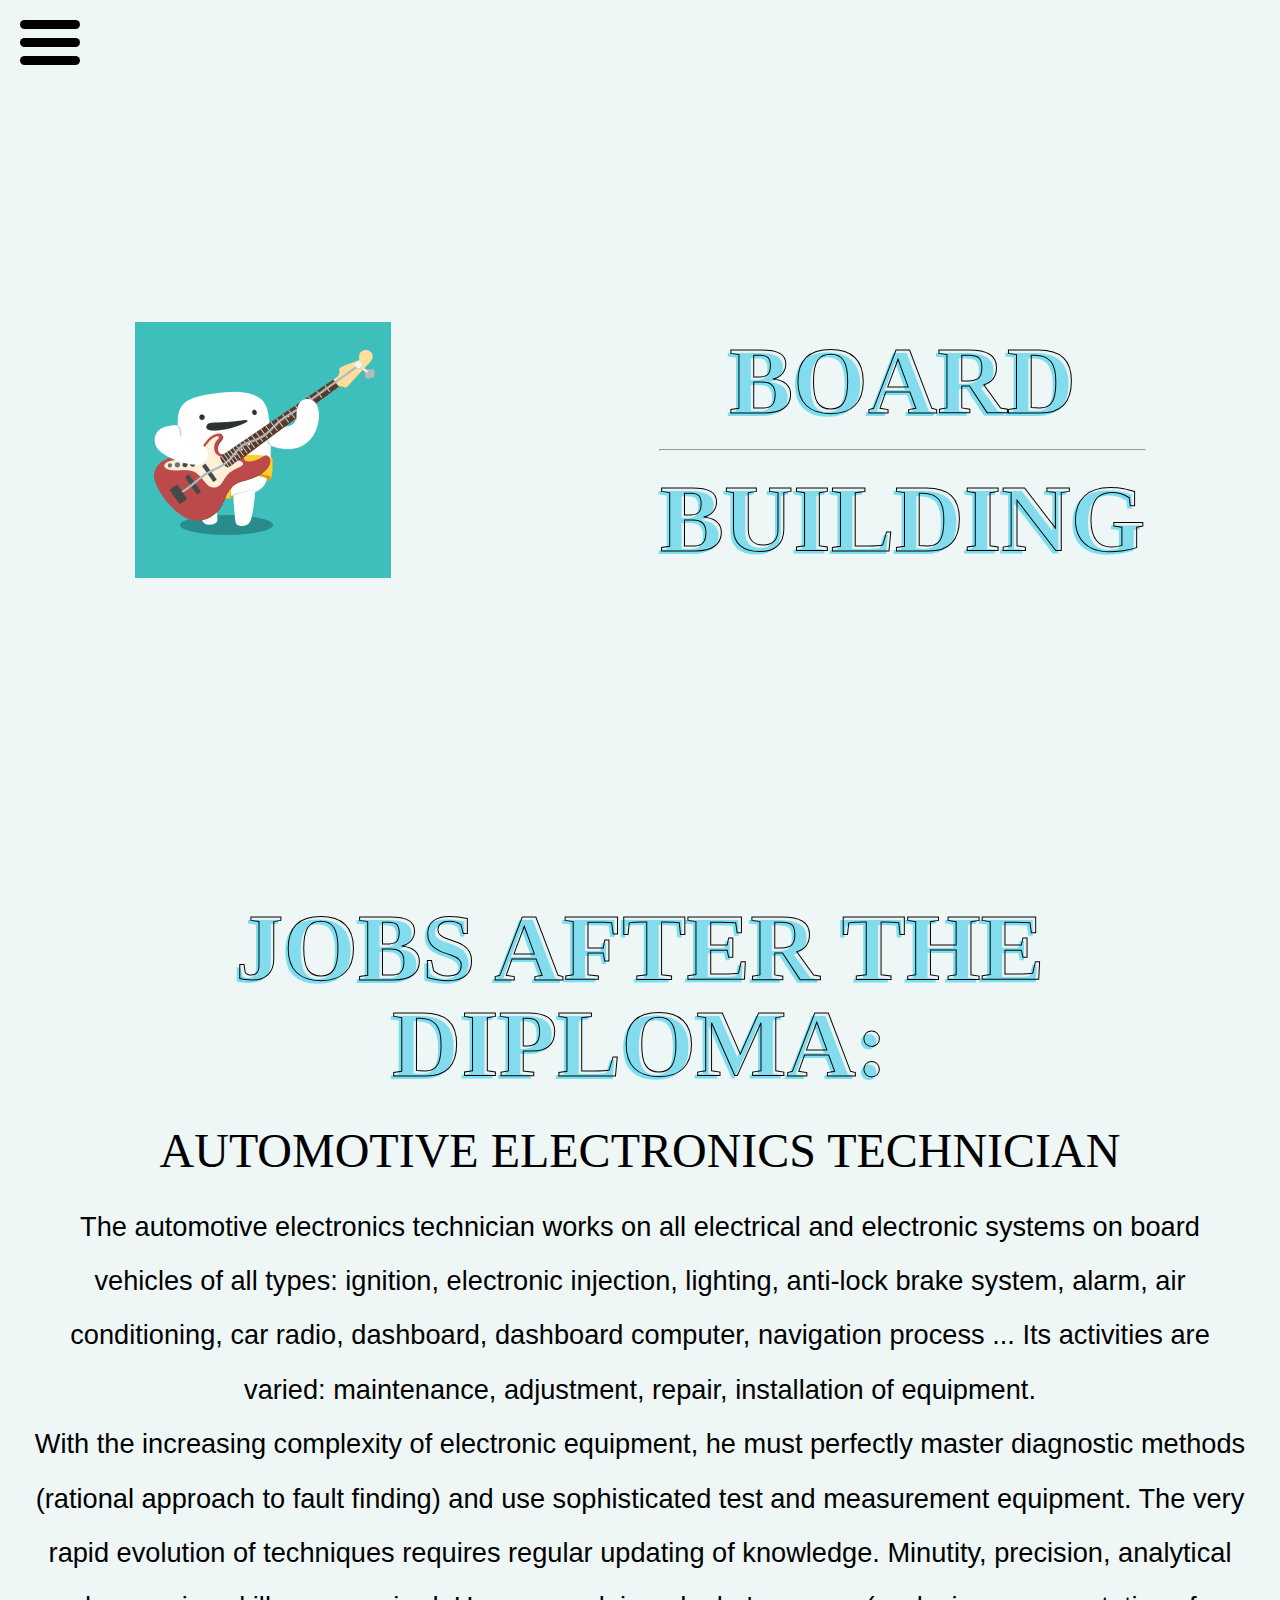
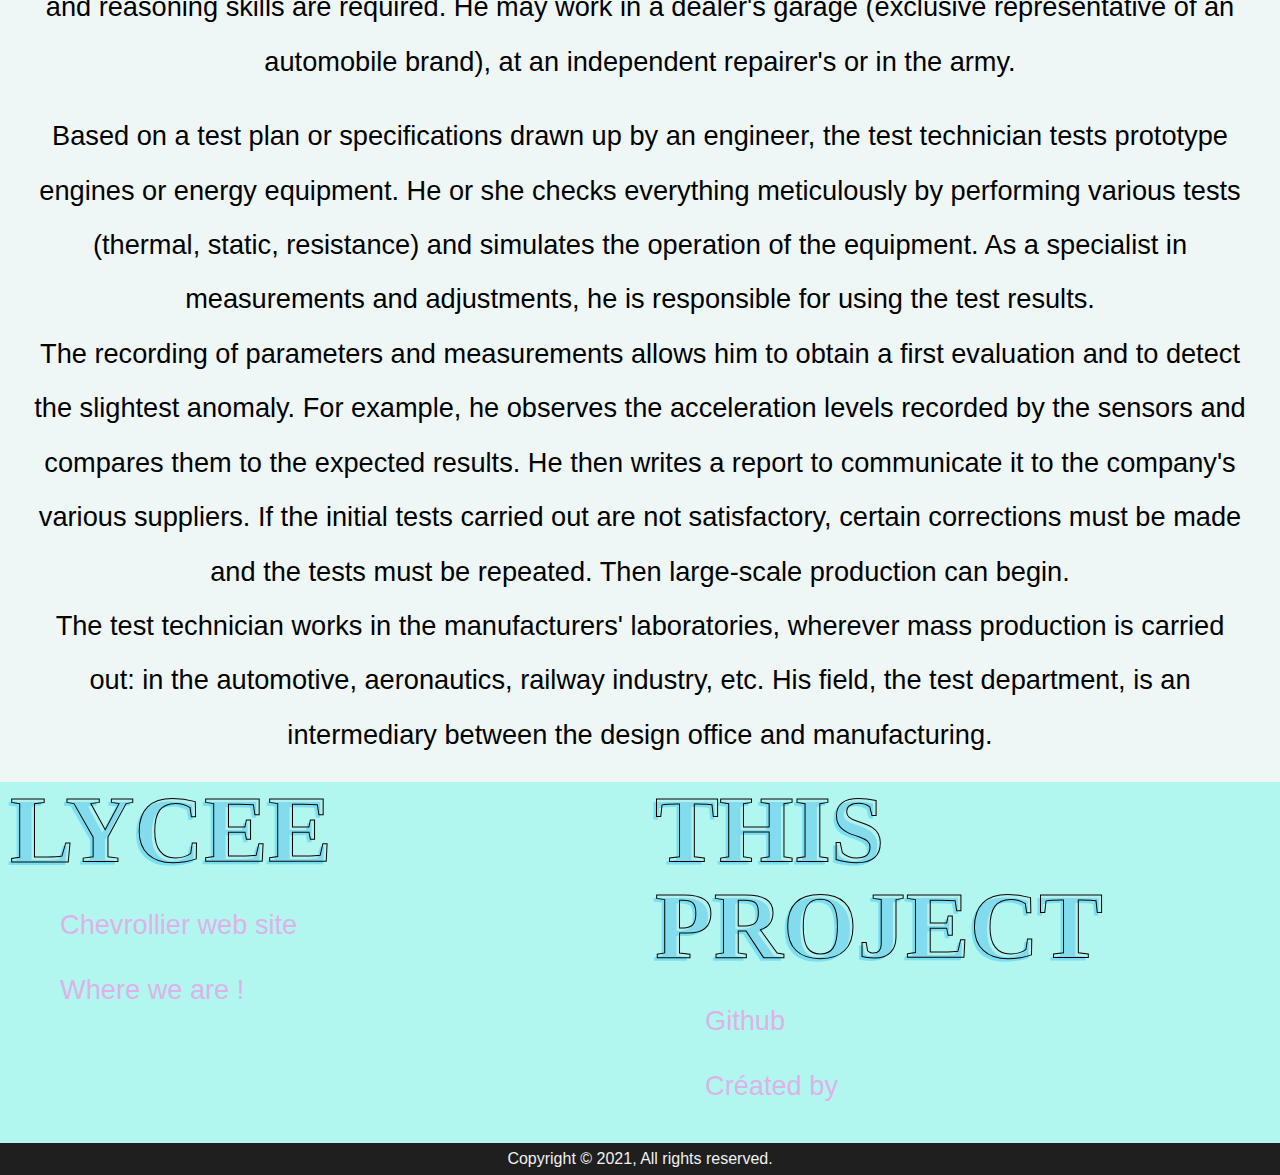
==== afterDiploma.html @ 03102db3 "Add after diploma page" ====
<html lang="en" dir="ltr">
  <head>
    <meta charset="UTF-8"/>
    <!-- Preload -->
    <link rel="preload" href="css/styles.css" as="style">
    <link rel="preload" href="src/index.js" as="script">

    <meta http-equiv="x-ua-compatible" content="ie=edge">
    <!-- Canonical -->
    <!-- <link rel="canonical" href="https://example.com"/> -->
    <!-- Robots -->
    <meta name="robots" content="index, nofollow">
    <!-- Device -->
    <!-- <meta name="viwport" content="width=device-width, initial-scale=1, maximum-scale=1, minimum-scale=1, user-scalable=no"> -->
    <meta name="viewport" content="width=device-width, initial-scale=1, minimum-scale=1, maximum-scale=5">
    <meta name="format-detection" content="telephone=no">
    <!-- Title -->
    <title>After Diploma</title>
    <!-- Description -->
    <meta name="description" content="Home description.">
    <!-- Social -->
    <!-- Twitter -->
    <!-- Facebook -->
    <!-- Favicon -->
    <meta name="theme-color" content="#000">
    <!-- Manifest -->
    <link rel="manifest" href="assets/manifest.webmanifest">
    <!-- Styles -->
    <link rel="stylesheet" type="text/css" href="css/styles.css"/>
    <!-- Auther  -->
    <link rel="apple-touch-icon" href="/example.png">
  </head>
  <body>
    <div class="fade-page-in" style="opacity:1;">
      <div id="Navigation" class="nav-section">
        <div class="nav-bar">
          <div id="nav-icon" class=" menu-toggle">
            <span></span>
            <span></span>
            <span></span>
          </div>
        </div>
      </div>
      <!-- Nav Menu -->
      <div id="Nav-overlay" class="menu-overlay" style="opacity: 0; display: none;">
        <div class=" container menu-overlay-container">
          <nav class="nav-block">
            <ul role="list" class="navigation-menu list-unstyled">
              <li><a href="index.html" class="nav-menu-link">home</a></li>
              <li><a href="connectedWeek.html" class="nav-menu-link">Connected week</a></li>
              <li><a href="boardBuilding.html" class="nav-menu-link">Board Building</a></li>
              <li><a href="afterDiploma.html" class="nav-menu-link">After Diploma</a></li>
            </ul>
          </nav>
        </div>
      </div>

      <!-- page content -->
      <header>
        <div class="gif">
          <img src="assets/img/7Pqk.gif">
        </div>
        <div class="txt">
          <h2>Board </h2>
          <hr>
          <h2>Building</h2>
        </div>
      </header>
      <article class="presentation">
        <h2 class="presentation--title">jobs after the diploma:</h2>
        <h3>Automotive Electronics Technician</h3>
        <p>The automotive electronics technician works on all electrical
          and electronic systems on board vehicles of all types: ignition, electronic
          injection, lighting, anti-lock brake system, alarm, air conditioning,
          car radio, dashboard, dashboard computer, navigation process ...
          Its activities are varied: maintenance, adjustment, repair, installation of equipment.
        </p>
        <p>With the increasing complexity of electronic equipment, he must perfectly master diagnostic methods
          (rational approach to fault finding) and use sophisticated test and measurement equipment.
          The very rapid evolution of techniques requires regular updating of knowledge.
          Minutity, precision, analytical and reasoning skills are required.
          He may work in a dealer's garage (exclusive representative of an automobile brand),
          at an independent repairer's or in the army.
        </p>
        <h3></h3>
        <p>Based on a test plan or specifications drawn up by an engineer,
          the test technician tests prototype engines or energy equipment.
          He or she checks everything meticulously by performing various tests (thermal, static, resistance)
          and simulates the operation of the equipment. As a specialist in measurements and adjustments,
          he is responsible for using the test results.
        </p>
        <p>The recording of parameters and measurements allows him to obtain a first evaluation and to detect the slightest anomaly.
          For example, he observes the acceleration levels recorded by the sensors and compares them to the expected results.
          He then writes a report to communicate it to the company's various suppliers.
          If the initial tests carried out are not satisfactory, certain corrections must be made and the tests must be repeated.
          Then large-scale production can begin.
        </p>
        <p>The test technician works in the manufacturers' laboratories, wherever mass production is carried out: in the automotive,
          aeronautics, railway industry, etc. His field, the test department, is an intermediary between the design office and manufacturing.
        </p>
      </article>

      <footer>
        <div class="footer--container">
          <h2>lycee</h2>
          <ul>
            <li><a href="https://chevrollier.paysdelaloire.e-lyco.fr/" target="_blank">Chevrollier web site</a></li>
            <li><a href="https://goo.gl/maps/AwKUapdZeMS6paHA7" target="_blank">Where we are !</a></li>
          </ul>
        </div>
        <div class="footer--container">
          <h2>this project</h2>
          <ul>
            <li><a href="https://github.com/MrRoiPanda/esla_web_site.git" target="_blank">Github</a> </li>
            <li><a href="">Créated by</a></li>
          </ul>
        </div>
        <span class="copyright"><p>Copyright &copy; 2021, All rights reserved.</p> </span>
      </footer>
    </div>
    <script src="src/index.js"></script>
  </body>
</html>
---- css/styles.css ----
*{margin:0;padding:0;font-display:optional}body{background-color:#eff7f6;font-family:'Montserrat', sans-serif;color:#000;font-size:1em;line-height:1.6em;font-weight:400}.fade-page-in{position:relative;z-index:1;display:block;height:100vh}h1{margin-top:0px;margin-bottom:40px;font-family:'Lora', serif;font-size:8em;line-height:1em;font-weight:900;text-transform:uppercase;color:rgba(192,192,192,0.1);-webkit-text-stroke:1px black;text-shadow:-3px 3px #7bdff2}h2{margin-top:0px;margin-bottom:20px;font-family:'Lora', serif;font-size:6em;line-height:1em;font-weight:900;text-transform:uppercase;color:rgba(192,192,192,0.1);-webkit-text-stroke:1px black;text-shadow:-3px 3px #7bdff2}h3{margin-top:0px;margin-bottom:20px;font-family:'Lora', serif;font-size:3em;line-height:1.2em;font-weight:400;text-transform:uppercase}h4{margin-top:0px;margin-bottom:20px;font-family:'Lora', serif;font-size:1.4em;line-height:1.6em;font-weight:500;letter-spacing:2px;text-transform:uppercase}h5{margin-top:0px;margin-bottom:20px;font-family:'Lora', serif;font-size:1.1em;line-height:1.2em;font-weight:500;letter-spacing:1px;text-transform:uppercase}h6{margin-top:0px;margin-bottom:10px;font-family:'Lora', serif;font-size:0.6em;line-height:2em;font-weight:600;letter-spacing:1.5px;text-transform:uppercase}p{text-align:center;margin-bottom:20px;font-family:'Montserrat', sans-serif;font-size:1.7em;line-height:2em}a{color:#deb2e8;text-decoration:none;font-family:'Montserrat', sans-serif;font-size:1.7em;line-height:2em}ul{margin-top:0px;margin-bottom:20px;padding-left:40px}ol{margin-top:0px;margin-bottom:20px;padding-left:40px}li{margin-bottom:10px;list-style:none;font-family:'', sans-serif;font-size:1em;line-height:1.6em}.list-unstyled{padding-left:0;list-style:none}img{display:inline-block;max-width:100%}label{display:block;margin-bottom:0px;font-weight:700}blockquote{margin-bottom:10px;padding:10px 20px;border-left:5px none #e2e2e2;font-size:28px;line-height:35px;font-style:italic;text-align:center}figure{margin-bottom:10px}figcaption{margin-top:5px;font-family:'', sans-serif;font-size:0.7em;line-height:1.6em;font-style:normal;text-align:center}article{margin-bottom:20px}@media screen and (max-width: 991px){h1{font-size:5em}h2{font-size:3.5em}h3{font-size:1.3em}h4{font-size:1.2em}h5{font-size:1em}p{font-size:1.2em}a{font-size:1.3em}}@media screen and (max-width: 767px){h2{font-size:3em}p{font-size:1em}a{font-size:1.1em}}@media screen and (max-width: 479px){h1{font-size:3em}h2{font-size:2.7em}h3{font-size:1em}h4{font-size:1em}h5{letter-spacing:2px}p{font-size:0.9em}a{font-size:1em}li{font-size:1em}}@font-face{font-family:'Lora';src:url("assets/fonts/Lora/Lora-Bold.ttf");font-weight:900;font-style:Bold;font-display:auto}@font-face{font-family:'Montserrat';src:url("assets/fonts/Montserrat/Montserrat-Medium.ttf");font-weight:500;font-style:normal;font-display:auto}header{height:100vh;width:auto;display:flex;justify-content:space-around;flex-flow:row wrap;align-items:center}header h2{margin-top:20px;margin-bottom:20px}header .gif img{max-height:90vw}header .txt{display:flex;flex-flow:column;align-items:center}header .txt hr{width:100%}.presentation{display:flex;flex-flow:column;align-items:center}.presentation .presentation--title{text-align:center;margin-bottom:30px}.presentation p{max-width:95vw;margin:auto}.nav-section{position:fixed;left:0;top:0;z-index:1001}.nav-section .nav-bar{padding:20px 20px}.nav-section .nav-bar .menu-toggle{display:flex;height:100%;flex-direction:column;justify-content:center;flex:1;cursor:pointer}.nav-section .nav-bar .menu-toggle span{width:30px;height:1px;border:#000;background-color:#000}#nav-icon{width:60px;height:45px;position:relative;-webkit-transform:rotate(0deg);-moz-transform:rotate(0deg);-o-transform:rotate(0deg);transform:rotate(0deg);-webkit-transition:.5s ease-in-out;-moz-transition:.5s ease-in-out;-o-transition:.5s ease-in-out;transition:.5s ease-in-out;cursor:pointer}#nav-icon span{display:block;position:absolute;height:9px;width:100%;background:#000;border-radius:9px;opacity:1;left:0;-webkit-transform:rotate(0deg);-moz-transform:rotate(0deg);-o-transform:rotate(0deg);transform:rotate(0deg);-webkit-transition:.25s ease-in-out;-moz-transition:.25s ease-in-out;-o-transition:.25s ease-in-out;transition:.25s ease-in-out}#nav-icon span:nth-child(1){top:0px;-webkit-transform-origin:left center;-moz-transform-origin:left center;-o-transform-origin:left center;transform-origin:left center}#nav-icon span:nth-child(2){top:18px;-webkit-transform-origin:left center;-moz-transform-origin:left center;-o-transform-origin:left center;transform-origin:left center}#nav-icon span:nth-child(3){top:36px;-webkit-transform-origin:left center;-moz-transform-origin:left center;-o-transform-origin:left center;transform-origin:left center}#nav-icon.open span:nth-child(1){-webkit-transform:rotate(45deg);-moz-transform:rotate(45deg);-o-transform:rotate(45deg);transform:rotate(45deg);top:-3px;left:8px}#nav-icon.open span:nth-child(2){width:0%;opacity:0}#nav-icon.open span:nth-child(3){-webkit-transform:rotate(-45deg);-moz-transform:rotate(-45deg);-o-transform:rotate(-45deg);transform:rotate(-45deg);top:39px;left:8px}.menu-overlay{position:fixed;left:0;bottom:0;z-index:10;width:100%;height:100%;padding-bottom:2px;background-color:#f8e7fc}.menu-overlay .nav-block{width:100%;margin-left:11vw}.menu-overlay .nav-block .navigation-menu{position:relative;z-index:10;margin:0 10px 0 10px;padding-left:0;display:flex;flex-direction:column}.menu-overlay .nav-block .navigation-menu .nav-menu-link{opacity:1;position:relative;display:inline-block;transform:translate(0px, 0px);transition:color 200ms ease, padding 200ms ease;margin-top:0px;margin-bottom:20px;font-family:'Lora', serif;font-size:6em;line-height:1em;font-weight:900;text-transform:uppercase;color:rgba(192,192,192,0.1);-webkit-text-stroke:1px black;text-shadow:-3px 3px #deb2e8}@media screen and (max-width: 991px){.menu-overlay .nav-block .navigation-menu .nav-menu-link{font-size:5em}}@media screen and (max-width: 767px){.menu-overlay .nav-block .navigation-menu .nav-menu-link{font-size:3em}}@media screen and (max-width: 479px){.menu-overlay .nav-block .navigation-menu .nav-menu-link{font-size:2.7em}}.menu-overlay .nav-block .navigation-menu .nav-menu-link:hover{padding-left:40px;opacity:1;transform:none;color:#b2f7ef}.container.menu-overlay-container{display:flex;min-height:100%;padding-bottom:40px;flex-direction:column;justify-content:center}footer{display:grid;grid:auto-flow dense;background-color:#b2f7ef;grid-gap:10px;grid-template-columns:1fr 1fr}footer .footer--container{grid-row:1}footer .footer--container h2{margin-left:10px}footer .footer--container ul{margin-left:20px}footer .copyright{background:#1f1f1f;grid-column:1 / 3;grid-row:2}footer .copyright p{color:#f1f1f1;font-size:1em;text-align:center;margin-bottom:0}.q-btn{display:inline-flex;align-items:center;padding:8px 16px;border-radius:3px;color:white;font-weight:600;font-size:14px;line-height:150%}.q-btn img{margin-right:8px}.q-btn--github{background:#454658}.q-btn--github img{width:19px}.q-btn--discord{background:#6578C0}.q-btn--discord img{width:16px}@media screen and (max-width: 750px){.q-btn{padding:8px 12px;font-size:11px}}

/*# sourceMappingURL=styles.css.map */
---- css/styles.css ----
*{margin:0;padding:0;font-display:optional}body{background-color:#eff7f6;font-family:'Montserrat', sans-serif;color:#000;font-size:1em;line-height:1.6em;font-weight:400}.fade-page-in{position:relative;z-index:1;display:block;height:100vh}h1{margin-top:0px;margin-bottom:40px;font-family:'Lora', serif;font-size:8em;line-height:1em;font-weight:900;text-transform:uppercase;color:rgba(192,192,192,0.1);-webkit-text-stroke:1px black;text-shadow:-3px 3px #7bdff2}h2{margin-top:0px;margin-bottom:20px;font-family:'Lora', serif;font-size:6em;line-height:1em;font-weight:900;text-transform:uppercase;color:rgba(192,192,192,0.1);-webkit-text-stroke:1px black;text-shadow:-3px 3px #7bdff2}h3{margin-top:0px;margin-bottom:20px;font-family:'Lora', serif;font-size:3em;line-height:1.2em;font-weight:400;text-transform:uppercase}h4{margin-top:0px;margin-bottom:20px;font-family:'Lora', serif;font-size:1.4em;line-height:1.6em;font-weight:500;letter-spacing:2px;text-transform:uppercase}h5{margin-top:0px;margin-bottom:20px;font-family:'Lora', serif;font-size:1.1em;line-height:1.2em;font-weight:500;letter-spacing:1px;text-transform:uppercase}h6{margin-top:0px;margin-bottom:10px;font-family:'Lora', serif;font-size:0.6em;line-height:2em;font-weight:600;letter-spacing:1.5px;text-transform:uppercase}p{text-align:center;margin-bottom:20px;font-family:'Montserrat', sans-serif;font-size:1.7em;line-height:2em}a{color:#deb2e8;text-decoration:none;font-family:'Montserrat', sans-serif;font-size:1.7em;line-height:2em}ul{margin-top:0px;margin-bottom:20px;padding-left:40px}ol{margin-top:0px;margin-bottom:20px;padding-left:40px}li{margin-bottom:10px;list-style:none;font-family:'', sans-serif;font-size:1em;line-height:1.6em}.list-unstyled{padding-left:0;list-style:none}img{display:inline-block;max-width:100%}label{display:block;margin-bottom:0px;font-weight:700}blockquote{margin-bottom:10px;padding:10px 20px;border-left:5px none #e2e2e2;font-size:28px;line-height:35px;font-style:italic;text-align:center}figure{margin-bottom:10px}figcaption{margin-top:5px;font-family:'', sans-serif;font-size:0.7em;line-height:1.6em;font-style:normal;text-align:center}article{margin-bottom:20px}@media screen and (max-width: 991px){h1{font-size:5em}h2{font-size:3.5em}h3{font-size:1.3em}h4{font-size:1.2em}h5{font-size:1em}p{font-size:1.2em}a{font-size:1.3em}}@media screen and (max-width: 767px){h2{font-size:3em}p{font-size:1em}a{font-size:1.1em}}@media screen and (max-width: 479px){h1{font-size:3em}h2{font-size:2.7em}h3{font-size:1em}h4{font-size:1em}h5{letter-spacing:2px}p{font-size:0.9em}a{font-size:1em}li{font-size:1em}}@font-face{font-family:'Lora';src:url("assets/fonts/Lora/Lora-Bold.ttf");font-weight:900;font-style:Bold;font-display:auto}@font-face{font-family:'Montserrat';src:url("assets/fonts/Montserrat/Montserrat-Medium.ttf");font-weight:500;font-style:normal;font-display:auto}header{height:100vh;width:auto;display:flex;justify-content:space-around;flex-flow:row wrap;align-items:center}header h2{margin-top:20px;margin-bottom:20px}header .gif img{max-height:90vw}header .txt{display:flex;flex-flow:column;align-items:center}header .txt hr{width:100%}.presentation{display:flex;flex-flow:column;align-items:center}.presentation .presentation--title{text-align:center;margin-bottom:30px}.presentation p{max-width:95vw;margin:auto}.nav-section{position:fixed;left:0;top:0;z-index:1001}.nav-section .nav-bar{padding:20px 20px}.nav-section .nav-bar .menu-toggle{display:flex;height:100%;flex-direction:column;justify-content:center;flex:1;cursor:pointer}.nav-section .nav-bar .menu-toggle span{width:30px;height:1px;border:#000;background-color:#000}#nav-icon{width:60px;height:45px;position:relative;-webkit-transform:rotate(0deg);-moz-transform:rotate(0deg);-o-transform:rotate(0deg);transform:rotate(0deg);-webkit-transition:.5s ease-in-out;-moz-transition:.5s ease-in-out;-o-transition:.5s ease-in-out;transition:.5s ease-in-out;cursor:pointer}#nav-icon span{display:block;position:absolute;height:9px;width:100%;background:#000;border-radius:9px;opacity:1;left:0;-webkit-transform:rotate(0deg);-moz-transform:rotate(0deg);-o-transform:rotate(0deg);transform:rotate(0deg);-webkit-transition:.25s ease-in-out;-moz-transition:.25s ease-in-out;-o-transition:.25s ease-in-out;transition:.25s ease-in-out}#nav-icon span:nth-child(1){top:0px;-webkit-transform-origin:left center;-moz-transform-origin:left center;-o-transform-origin:left center;transform-origin:left center}#nav-icon span:nth-child(2){top:18px;-webkit-transform-origin:left center;-moz-transform-origin:left center;-o-transform-origin:left center;transform-origin:left center}#nav-icon span:nth-child(3){top:36px;-webkit-transform-origin:left center;-moz-transform-origin:left center;-o-transform-origin:left center;transform-origin:left center}#nav-icon.open span:nth-child(1){-webkit-transform:rotate(45deg);-moz-transform:rotate(45deg);-o-transform:rotate(45deg);transform:rotate(45deg);top:-3px;left:8px}#nav-icon.open span:nth-child(2){width:0%;opacity:0}#nav-icon.open span:nth-child(3){-webkit-transform:rotate(-45deg);-moz-transform:rotate(-45deg);-o-transform:rotate(-45deg);transform:rotate(-45deg);top:39px;left:8px}.menu-overlay{position:fixed;left:0;bottom:0;z-index:10;width:100%;height:100%;padding-bottom:2px;background-color:#f8e7fc}.menu-overlay .nav-block{width:100%;margin-left:11vw}.menu-overlay .nav-block .navigation-menu{position:relative;z-index:10;margin:0 10px 0 10px;padding-left:0;display:flex;flex-direction:column}.menu-overlay .nav-block .navigation-menu .nav-menu-link{opacity:1;position:relative;display:inline-block;transform:translate(0px, 0px);transition:color 200ms ease, padding 200ms ease;margin-top:0px;margin-bottom:20px;font-family:'Lora', serif;font-size:6em;line-height:1em;font-weight:900;text-transform:uppercase;color:rgba(192,192,192,0.1);-webkit-text-stroke:1px black;text-shadow:-3px 3px #deb2e8}@media screen and (max-width: 991px){.menu-overlay .nav-block .navigation-menu .nav-menu-link{font-size:5em}}@media screen and (max-width: 767px){.menu-overlay .nav-block .navigation-menu .nav-menu-link{font-size:3em}}@media screen and (max-width: 479px){.menu-overlay .nav-block .navigation-menu .nav-menu-link{font-size:2.7em}}.menu-overlay .nav-block .navigation-menu .nav-menu-link:hover{padding-left:40px;opacity:1;transform:none;color:#b2f7ef}.container.menu-overlay-container{display:flex;min-height:100%;padding-bottom:40px;flex-direction:column;justify-content:center}footer{display:grid;grid:auto-flow dense;background-color:#b2f7ef;grid-gap:10px;grid-template-columns:1fr 1fr}footer .footer--container{grid-row:1}footer .footer--container h2{margin-left:10px}footer .footer--container ul{margin-left:20px}footer .copyright{background:#1f1f1f;grid-column:1 / 3;grid-row:2}footer .copyright p{color:#f1f1f1;font-size:1em;text-align:center;margin-bottom:0}.q-btn{display:inline-flex;align-items:center;padding:8px 16px;border-radius:3px;color:white;font-weight:600;font-size:14px;line-height:150%}.q-btn img{margin-right:8px}.q-btn--github{background:#454658}.q-btn--github img{width:19px}.q-btn--discord{background:#6578C0}.q-btn--discord img{width:16px}@media screen and (max-width: 750px){.q-btn{padding:8px 12px;font-size:11px}}

/*# sourceMappingURL=styles.css.map */
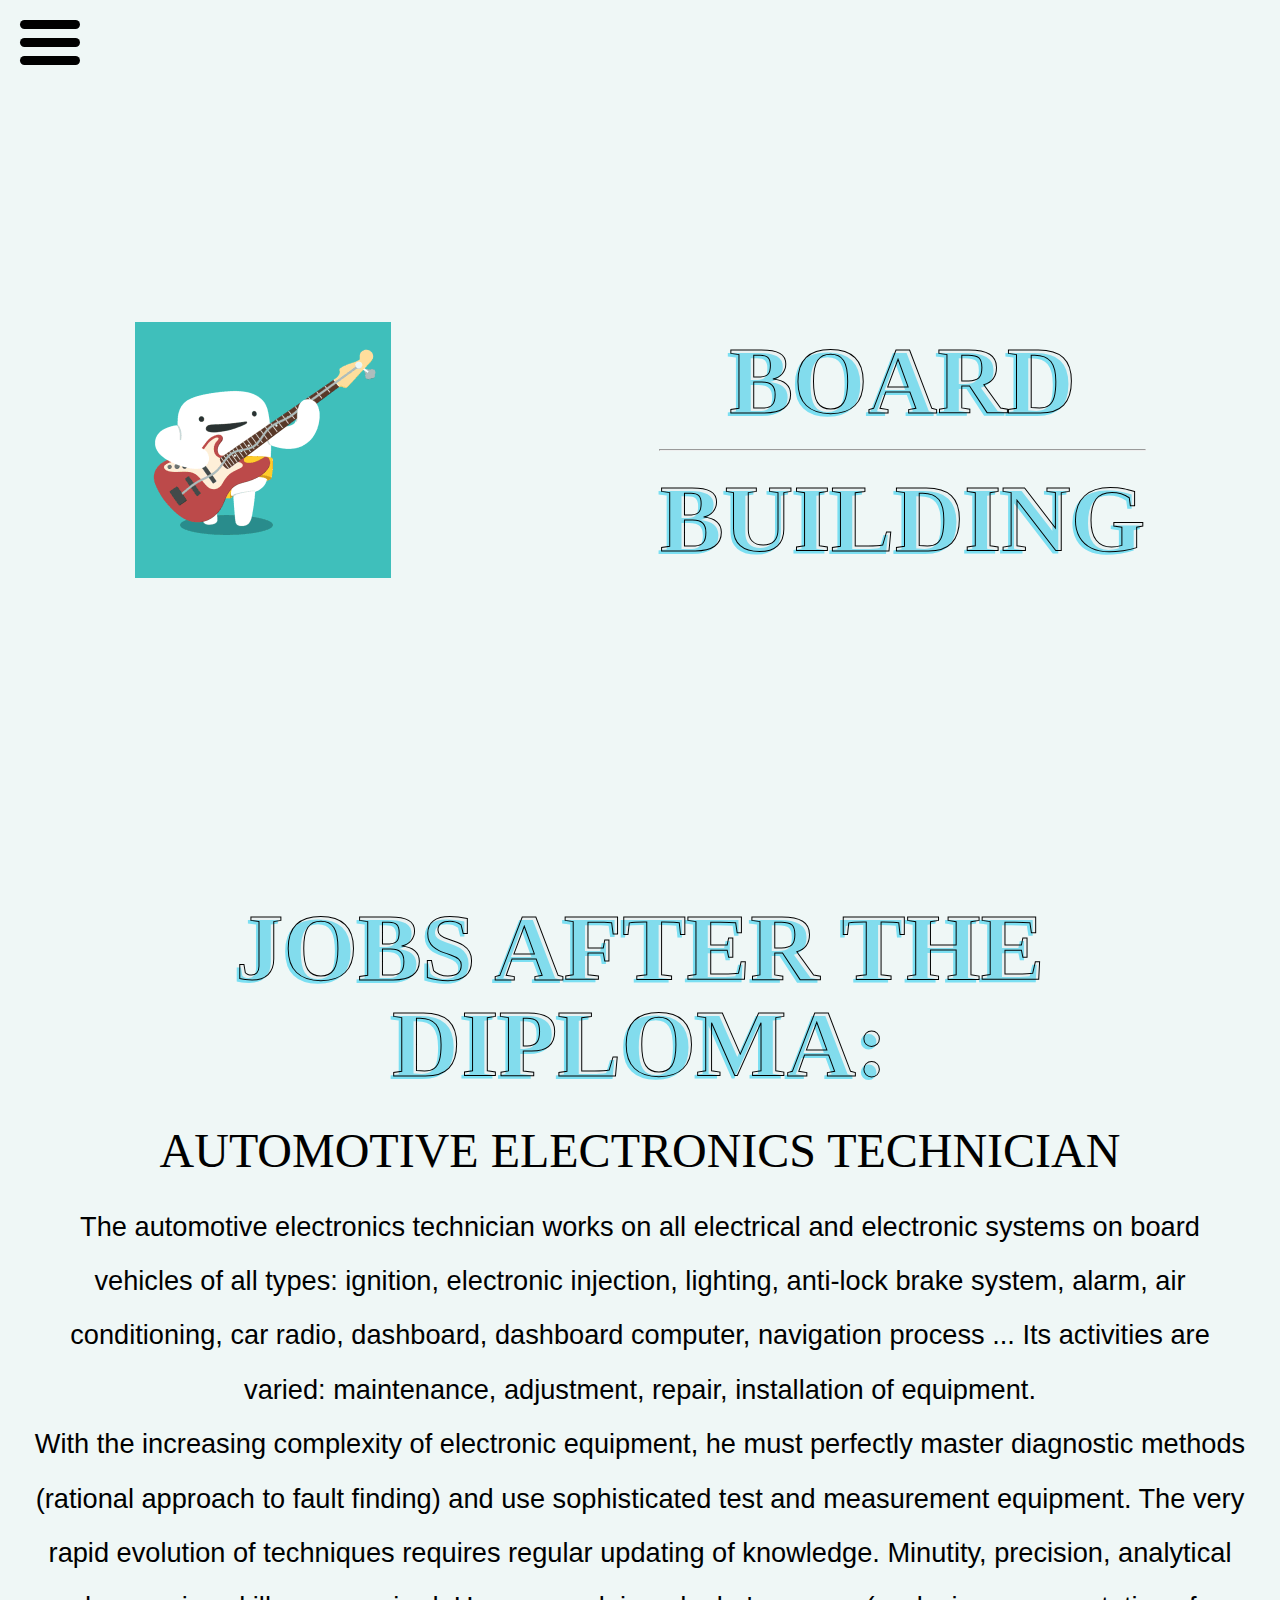
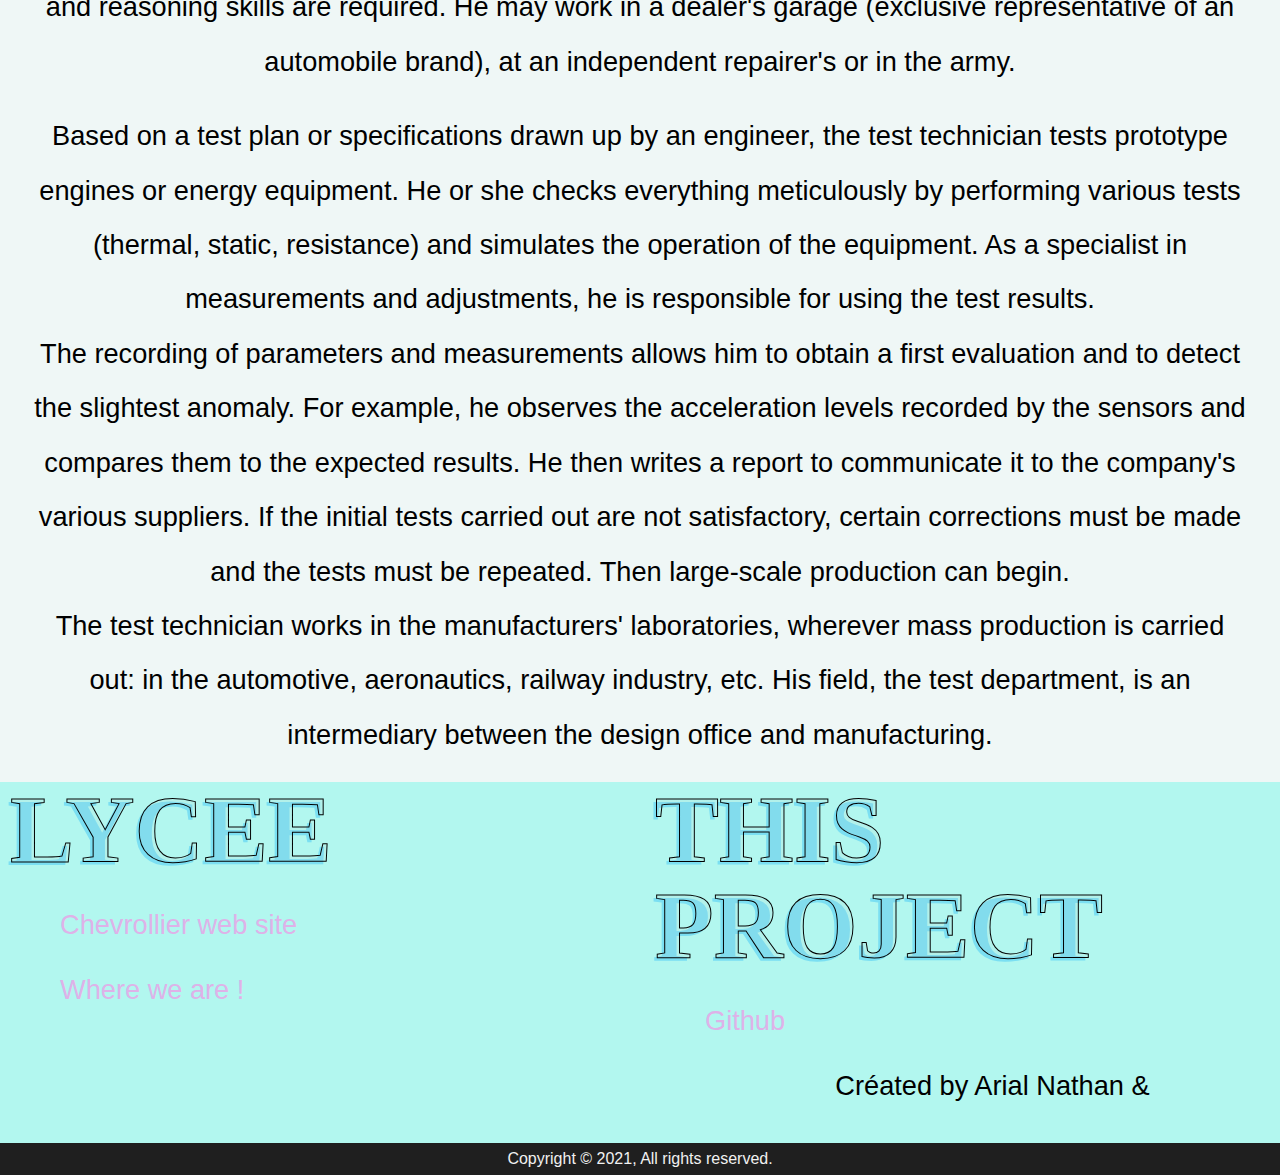
==== commit 4e1aa1a9: "correct footer" ====
--- a/afterDiploma.html
+++ b/afterDiploma.html
@@ -112,7 +112,7 @@
           <h2>this project</h2>
           <ul>
             <li><a href="https://github.com/MrRoiPanda/esla_web_site.git" target="_blank">Github</a> </li>
-            <li><a href="">Créated by</a></li>
+            <li><p>Créated by Arial Nathan & </p></li>
           </ul>
         </div>
         <span class="copyright"><p>Copyright &copy; 2021, All rights reserved.</p> </span>
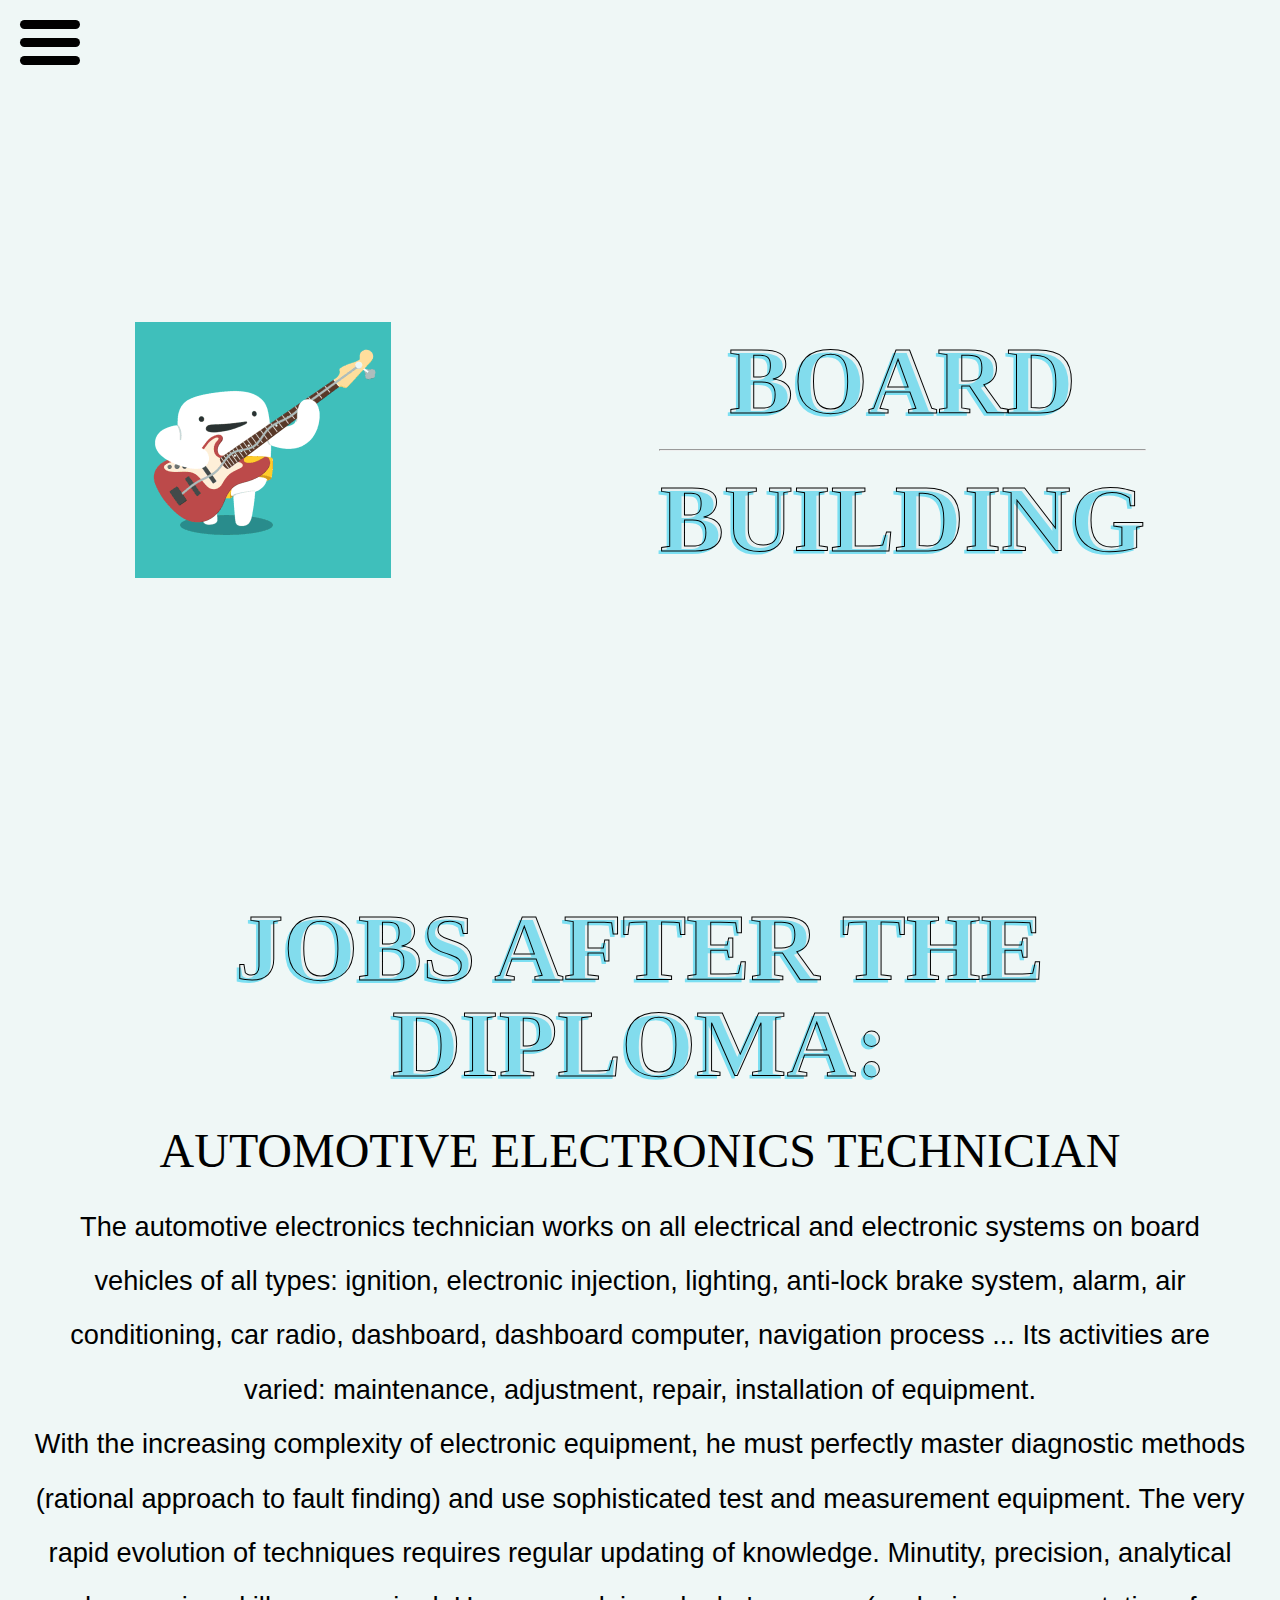
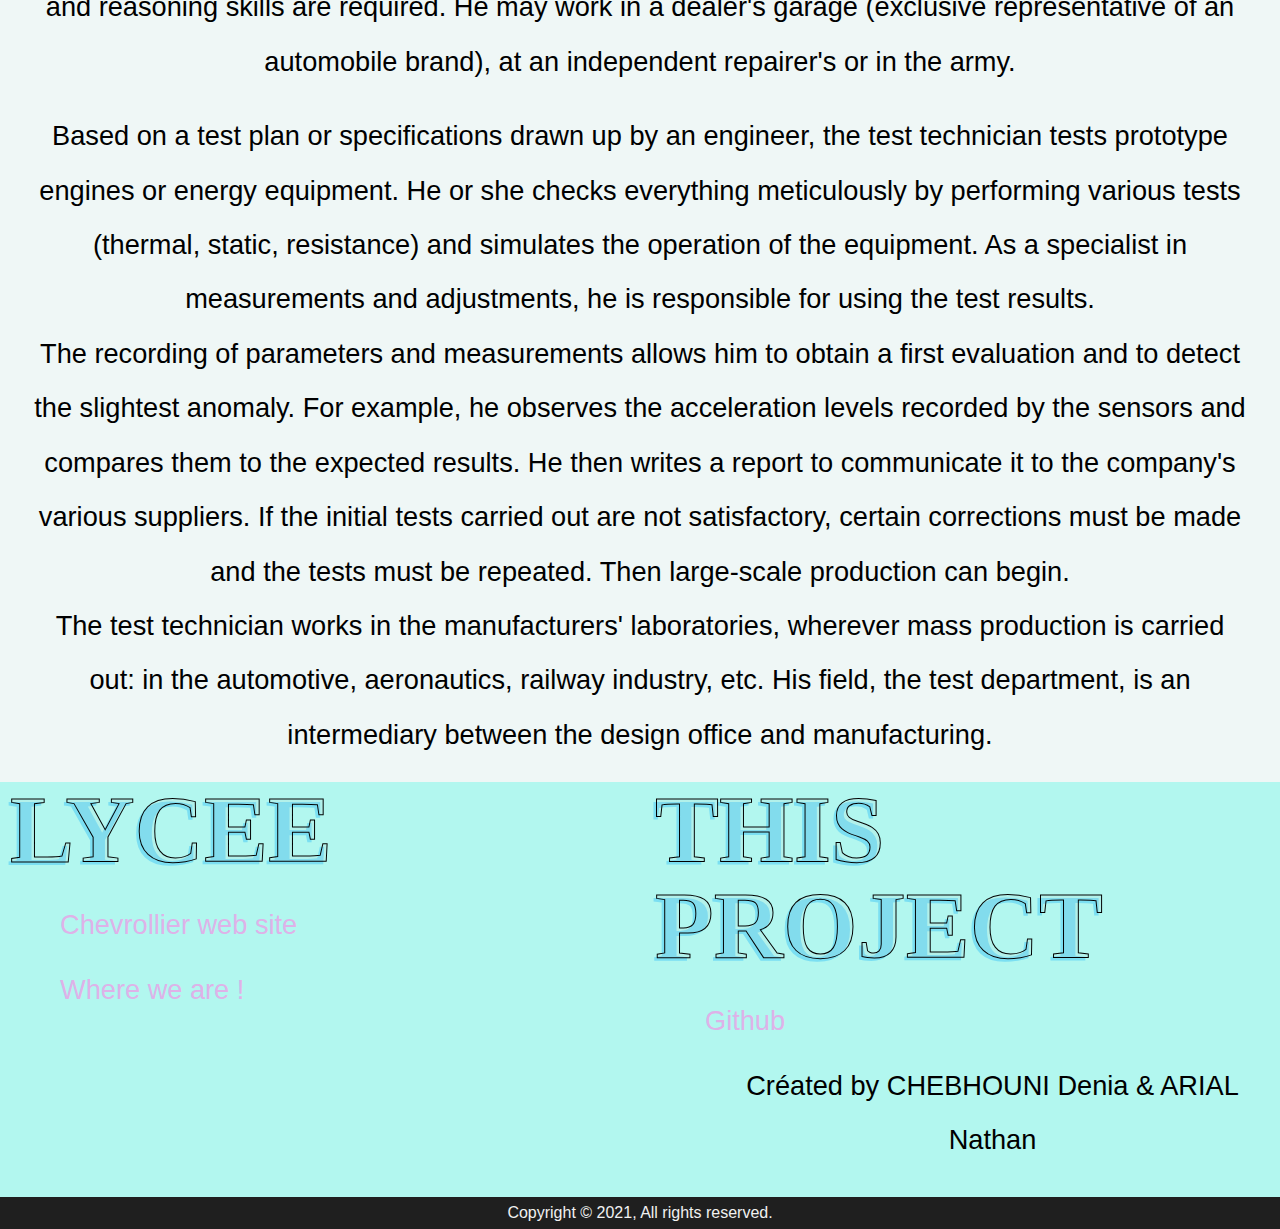
==== commit 2c8aa63d: "add created by" ====
--- a/afterDiploma.html
+++ b/afterDiploma.html
@@ -112,7 +112,7 @@
           <h2>this project</h2>
           <ul>
             <li><a href="https://github.com/MrRoiPanda/esla_web_site.git" target="_blank">Github</a> </li>
-            <li><p>Créated by Arial Nathan & </p></li>
+            <li><p>Créated by CHEBHOUNI Denia & ARIAL Nathan</p></li>
           </ul>
         </div>
         <span class="copyright"><p>Copyright &copy; 2021, All rights reserved.</p> </span>
